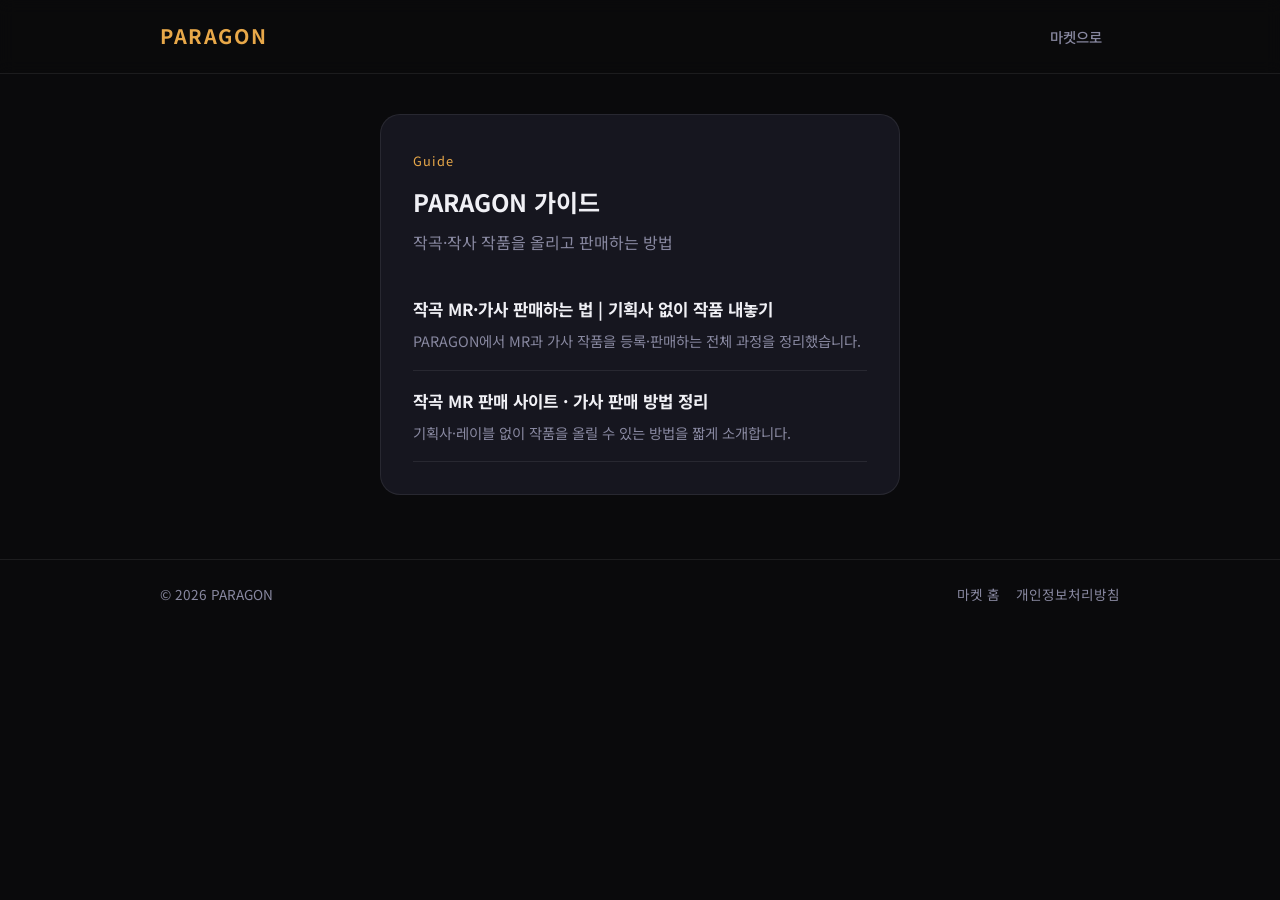
==== blog/index.html @ 80ff61e2 "feat: publish SEO guide blog posts on site Add blog pages with MR/lyrics selling guides and sitemap " ====
<!DOCTYPE html>
<html lang="ko">
<head>
  <meta charset="UTF-8">
  <meta name="viewport" content="width=device-width, initial-scale=1.0">
  <meta name="description" content="PARAGON 가이드 — 작곡 MR·가사 판매 방법">
  <title>PARAGON — 가이드</title>
  <link rel="canonical" href="https://paragon-inky.vercel.app/blog/">
  <link rel="preconnect" href="https://fonts.googleapis.com">
  <link rel="preconnect" href="https://fonts.gstatic.com" crossorigin>
  <link href="https://fonts.googleapis.com/css2?family=Noto+Sans+KR:wght@400;500;700&display=swap" rel="stylesheet">
  <link rel="stylesheet" href="../css/style.css">
  <meta name="google-adsense-account" content="ca-pub-5264814436773700">
  <script async src="https://pagead2.googlesyndication.com/pagead/js/adsbygoogle.js?client=ca-pub-5264814436773700" crossorigin="anonymous"></script>
  <script src="../js/clarity-config.js"></script>
  <script src="../js/clarity.js"></script>
</head>
<body>
  <header class="header">
    <nav class="nav container">
      <a href="../index.html" class="logo">PARAGON</a>
      <a href="../index.html" class="btn btn-ghost">마켓으로</a>
    </nav>
  </header>

  <main class="container page-main">
    <section class="page-card legal-page">
      <p class="page-tag">Guide</p>
      <h1>PARAGON 가이드</h1>
      <p class="page-desc">작곡·작사 작품을 올리고 판매하는 방법</p>
      <div class="legal-body blog-list">
        <article class="blog-list-item">
          <h2><a href="mr-lyrics-selling.html">작곡 MR·가사 판매하는 법 | 기획사 없이 작품 내놓기</a></h2>
          <p>PARAGON에서 MR과 가사 작품을 등록·판매하는 전체 과정을 정리했습니다.</p>
        </article>
        <article class="blog-list-item">
          <h2><a href="sell-guide.html">작곡 MR 판매 사이트 · 가사 판매 방법 정리</a></h2>
          <p>기획사·레이블 없이 작품을 올릴 수 있는 방법을 짧게 소개합니다.</p>
        </article>
      </div>
    </section>
  </main>

  <footer class="footer">
    <div class="container footer-inner">
      <p>&copy; 2026 PARAGON</p>
      <nav class="footer-links">
        <a href="../index.html">마켓 홈</a>
        <a href="../privacy.html">개인정보처리방침</a>
      </nav>
    </div>
  </footer>
</body>
</html>
---- css/style.css ----
:root {
  --bg: #0a0a0c;
  --bg-card: #16161f;
  --border: rgba(255, 255, 255, 0.08);
  --text: #f0f0f5;
  --text-muted: #8888a0;
  --accent: #e8a849;
  --accent-soft: rgba(232, 168, 73, 0.15);
  --accent-2: #7b6cf0;
  --radius: 12px;
  --radius-lg: 20px;
  --font: 'Noto Sans KR', sans-serif;
  --font-serif: 'Playfair Display', serif;
}

*, *::before, *::after {
  box-sizing: border-box;
  margin: 0;
  padding: 0;
}

body {
  font-family: var(--font);
  background: var(--bg);
  color: var(--text);
  line-height: 1.6;
  min-height: 100vh;
}

a {
  color: inherit;
  text-decoration: none;
}

.container {
  width: min(960px, 92vw);
  margin: 0 auto;
}

.header {
  position: sticky;
  top: 0;
  z-index: 100;
  background: rgba(10, 10, 12, 0.9);
  backdrop-filter: blur(8px);
  border-bottom: 1px solid var(--border);
}

.nav {
  display: flex;
  align-items: center;
  justify-content: space-between;
  padding: 1rem 0;
}

.logo {
  font-size: 1.25rem;
  font-weight: 700;
  letter-spacing: 0.08em;
  color: var(--accent);
}

.nav-actions {
  display: flex;
  gap: 0.5rem;
}

.btn {
  display: inline-flex;
  align-items: center;
  justify-content: center;
  padding: 0.55rem 1.1rem;
  border-radius: 999px;
  font-family: var(--font);
  font-size: 0.9rem;
  font-weight: 500;
  border: none;
  cursor: pointer;
  transition: 0.2s ease;
}

.btn-primary {
  background: var(--accent);
  color: #0a0a0c;
}

.btn-primary:hover {
  background: #f0b85a;
}

.btn-ghost {
  background: transparent;
  color: var(--text-muted);
}

.btn-ghost:hover {
  color: var(--text);
}

.btn-outline {
  background: transparent;
  color: var(--text);
  border: 1px solid var(--border);
}

.btn-outline:hover {
  border-color: var(--accent);
  color: var(--accent);
}

.btn-full {
  width: 100%;
  margin-top: 0.5rem;
}

.hero {
  padding: 3.5rem 0 2rem;
  text-align: center;
}

.hero-tags {
  display: flex;
  flex-wrap: wrap;
  align-items: center;
  justify-content: center;
  gap: 0.65rem;
  margin-bottom: 1rem;
}

.hero-tag {
  font-size: 0.85rem;
  font-weight: 500;
  color: var(--accent);
  letter-spacing: 0.08em;
}

.hero-tag-dot {
  color: var(--text-muted);
  font-size: 0.85rem;
}

.hero-motto {
  font-family: var(--font-serif);
  font-size: clamp(1.1rem, 2.5vw, 1.35rem);
  font-weight: 500;
  font-style: italic;
  color: var(--text);
  margin-bottom: 1.25rem;
  line-height: 1.5;
}

.hero-subline-featured {
  display: flex;
  gap: 0.85rem;
  align-items: stretch;
  text-align: left;
  padding: 1.1rem 1.2rem;
  margin: 0 auto;
  max-width: 520px;
  background: linear-gradient(135deg, rgba(232, 168, 73, 0.1), rgba(123, 108, 240, 0.06));
  border: 1px solid rgba(232, 168, 73, 0.28);
  border-radius: var(--radius-lg);
}

.hero-subline-bar {
  flex-shrink: 0;
  width: 3px;
  border-radius: 999px;
  background: linear-gradient(180deg, var(--accent), var(--accent-2));
}

.hero-subline-content {
  display: flex;
  flex-direction: column;
  gap: 0.5rem;
}

.hero-subline-lead {
  font-size: 0.95rem;
  color: var(--text-muted);
  font-weight: 300;
  line-height: 1.6;
}

.hero-subline-highlight-text {
  display: inline-block;
  font-family: var(--font-serif);
  font-size: clamp(1.15rem, 2.8vw, 1.5rem);
  font-weight: 700;
  line-height: 1.35;
  color: var(--accent);
}

.hero-subline-underline {
  display: block;
  height: 3px;
  margin-top: 0.35rem;
  border-radius: 999px;
  background: linear-gradient(90deg, var(--accent), var(--accent-2));
}

/* ===== How it works ===== */
.how-block {
  width: 100%;
  padding: 2.5rem 0 3rem;
  margin-bottom: 2rem;
  border-top: 1px solid var(--border);
}

.how-block .section-header {
  text-align: center;
  margin-bottom: 2rem;
}

.section-tag {
  display: inline-block;
  font-size: 0.8rem;
  font-weight: 500;
  color: var(--accent-2);
  letter-spacing: 0.12em;
  text-transform: uppercase;
  margin-bottom: 0.75rem;
}

.section-title {
  font-family: var(--font-serif);
  font-size: clamp(1.75rem, 4vw, 2.25rem);
  font-weight: 700;
  margin-bottom: 1rem;
}

.steps-badge {
  display: inline-flex;
  align-items: center;
  gap: 0.5rem;
  margin-bottom: 0.85rem;
  padding: 0.45rem 1rem;
  border-radius: 999px;
  font-size: 0.95rem;
  font-weight: 500;
  color: var(--accent);
  background: var(--accent-soft);
  border: 1px solid rgba(232, 168, 73, 0.35);
}

.steps-badge-num {
  display: inline-flex;
  align-items: center;
  justify-content: center;
  width: 1.75rem;
  height: 1.75rem;
  border-radius: 50%;
  font-family: var(--font-serif);
  font-size: 1rem;
  font-weight: 700;
  color: #0a0a0c;
  background: var(--accent);
}

.simplicity-callout {
  max-width: 480px;
  margin: 0 auto;
  padding: 1.25rem 1.5rem;
  text-align: center;
  background: linear-gradient(135deg, rgba(123, 108, 240, 0.1), rgba(232, 168, 73, 0.08));
  border: 1px solid rgba(123, 108, 240, 0.3);
  border-radius: var(--radius-lg);
}

.simplicity-text {
  font-size: clamp(1.05rem, 2.2vw, 1.2rem);
  line-height: 1.6;
  margin-bottom: 0.65rem;
}

.simplicity-word-1 {
  font-weight: 600;
  color: var(--accent-2);
}

.simplicity-word-2 {
  font-weight: 600;
  color: var(--accent);
}

.simplicity-punch {
  font-family: var(--font-serif);
  font-size: clamp(1.2rem, 2.8vw, 1.45rem);
  font-weight: 700;
  font-style: italic;
  color: var(--accent);
}

.steps {
  display: grid;
  grid-template-columns: repeat(2, 1fr);
  gap: 1.5rem;
  max-width: 720px;
  margin: 0 auto;
}

.step {
  padding: 2rem;
  border: 1px solid var(--border);
  border-radius: var(--radius-lg);
  background: var(--bg-card);
  transition: 0.2s ease;
}

.step:hover {
  border-color: rgba(123, 108, 240, 0.4);
}

.step-num {
  font-family: var(--font-serif);
  font-size: 2.5rem;
  font-weight: 700;
  color: var(--accent-2);
  opacity: 0.5;
  margin-bottom: 1rem;
}

.step h3 {
  font-size: 1.15rem;
  margin-bottom: 0.75rem;
}

.step p {
  font-size: 0.9rem;
  color: var(--text-muted);
  margin-bottom: 1.25rem;
}

.step-btn {
  width: 100%;
}

.profile-summary {
  margin-bottom: 2.5rem;
}

.profile-summary h2,
.works-section h2 {
  font-size: 1.1rem;
  margin-bottom: 0.75rem;
}

.profile-card {
  padding: 1.25rem;
  background: var(--bg-card);
  border: 1px solid var(--border);
  border-radius: var(--radius);
}

.profile-card p {
  color: var(--text-muted);
  font-size: 0.9rem;
}

.profile-card strong {
  color: var(--text);
}

.profile-hint {
  margin-top: 0.35rem;
  font-size: 0.85rem;
  color: var(--text-muted);
}

.my-section {
  margin-bottom: 2.5rem;
}

.section-head {
  display: flex;
  align-items: baseline;
  justify-content: space-between;
  gap: 1rem;
  margin-bottom: 1rem;
}

.section-head p {
  color: var(--text-muted);
  font-size: 0.85rem;
}

.market-label {
  font-size: 0.85rem;
  font-weight: 500;
  color: var(--text-muted);
  margin-bottom: 0.75rem;
}

.market-search {
  margin-bottom: 1.25rem;
  padding: 1rem 1.1rem;
  background: var(--bg-card);
  border: 1px solid var(--border);
  border-radius: var(--radius);
}

.search-field input {
  width: 100%;
  padding: 0.75rem 0.9rem;
  background-color: var(--bg);
  border: 1px solid var(--border);
  border-radius: 999px;
  color: var(--text);
  font-family: var(--font);
  font-size: 0.95rem;
}

.search-field input:focus {
  outline: none;
  border-color: var(--accent);
}

.search-field input::placeholder {
  color: var(--text-muted);
}

.search-examples {
  display: flex;
  flex-wrap: wrap;
  align-items: center;
  gap: 0.45rem;
  margin-top: 0.75rem;
}

.search-examples-label {
  font-size: 0.8rem;
  color: var(--text-muted);
  margin-right: 0.15rem;
}

.search-tag {
  padding: 0.35rem 0.75rem;
  border: 1px solid var(--border);
  border-radius: 999px;
  background: rgba(255, 255, 255, 0.03);
  color: var(--text-muted);
  font-family: var(--font);
  font-size: 0.8rem;
  cursor: pointer;
  transition: 0.2s ease;
}

.search-tag:hover {
  border-color: var(--accent);
  color: var(--accent);
  background: var(--accent-soft);
}

.sr-only {
  position: absolute;
  width: 1px;
  height: 1px;
  padding: 0;
  margin: -1px;
  overflow: hidden;
  clip: rect(0, 0, 0, 0);
  white-space: nowrap;
  border: 0;
}

.market-examples-single {
  grid-template-columns: 1fr;
  max-width: 420px;
}

.market-examples-empty {
  grid-template-columns: 1fr;
}

.market-examples-empty .empty-state {
  grid-column: auto;
}

.market-examples {
  display: grid;
  grid-template-columns: repeat(2, 1fr);
  gap: 1.25rem;
  margin-bottom: 2rem;
  align-items: stretch;
}

.market-example-col {
  display: flex;
  flex-direction: column;
  min-width: 0;
}

.market-example-col .work-card {
  flex: 1;
  height: 100%;
}

.market-col-title {
  font-size: 1rem;
  font-weight: 700;
  color: var(--accent);
  margin-bottom: 0.65rem;
  padding-bottom: 0.5rem;
  border-bottom: 1px solid var(--border);
  min-height: 2.75rem;
  display: flex;
  align-items: flex-end;
}

.market-example-col .card-info {
  min-height: 4.25rem;
}

.market-example-col .card-preview-area {
  flex: 1;
  display: flex;
  flex-direction: column;
  min-height: 260px;
  margin-top: 0.25rem;
}

.market-example-col .audio-preview,
.market-example-col .lyrics-teaser {
  flex: 1;
  display: flex;
  flex-direction: column;
}

.market-example-col .lyrics-vault {
  margin-top: auto;
}

.market-example-col .work-card .date {
  margin-top: 0.75rem;
  padding-top: 0;
}

.market-example-col .card-actions {
  margin-top: auto;
  padding-top: 0.75rem;
}

.market-user-section {
  margin-top: 0.5rem;
}

.works-grid {
  display: grid;
  grid-template-columns: repeat(auto-fill, minmax(260px, 1fr));
  gap: 1rem;
  padding-bottom: 3rem;
}

.work-card {
  position: relative;
  display: flex;
  flex-direction: column;
  padding: 1.25rem;
  background: var(--bg-card);
  border: 1px solid var(--border);
  border-radius: var(--radius);
  overflow: hidden;
}

.work-card.sold {
  border-color: rgba(255, 255, 255, 0.08);
}

.work-card.sold .card-body {
  opacity: 0.55;
  filter: grayscale(0.15);
}

.card-body {
  display: flex;
  flex-direction: column;
  flex: 1;
  min-height: 0;
}

.sold-overlay {
  position: absolute;
  inset: 0;
  z-index: 2;
  display: flex;
  align-items: center;
  justify-content: center;
  background: rgba(8, 8, 12, 0.52);
  pointer-events: none;
}

.sold-overlay span {
  padding: 0.45rem 1rem;
  border: 1px solid rgba(255, 255, 255, 0.18);
  border-radius: 999px;
  background: rgba(0, 0, 0, 0.35);
  color: #fff;
  font-size: 0.95rem;
  font-weight: 700;
  letter-spacing: 0.04em;
}

.card-top {
  display: flex;
  align-items: center;
  justify-content: space-between;
  flex-wrap: wrap;
  gap: 0.35rem;
  margin-bottom: 0.5rem;
}

.work-card .type {
  font-size: 0.75rem;
  color: var(--accent);
  font-weight: 500;
}

.badge {
  font-size: 0.7rem;
  padding: 0.15rem 0.5rem;
  border-radius: 999px;
}

.on-sale {
  background: rgba(76, 175, 125, 0.15);
  color: #6ecf9a;
}

.sold-badge {
  background: rgba(255, 255, 255, 0.08);
  color: var(--text-muted);
}

.sample-badge {
  background: rgba(123, 108, 240, 0.15);
  color: #a99cf5;
}

.work-card.sample {
  border-color: rgba(123, 108, 240, 0.25);
}

.work-card h3 {
  font-size: 1rem;
  margin-bottom: 0.35rem;
}

.work-card .price {
  font-size: 1.15rem;
  font-weight: 700;
  color: var(--accent);
  margin-bottom: 0.5rem;
}

.work-card .meta {
  color: var(--text-muted);
  font-size: 0.85rem;
}

.work-card .note {
  margin-top: 0.25rem;
}

.work-card .date {
  margin-top: auto;
  padding-top: 0.75rem;
  font-size: 0.75rem;
  color: var(--text-muted);
}

.work-card .buyer-info {
  margin-top: 0.35rem;
  color: #6ecf9a;
}

.work-card .buy-btn {
  margin-top: 0;
}

.card-actions {
  display: grid;
  grid-template-columns: 1fr 1fr;
  gap: 0.5rem;
  margin-top: 0.85rem;
}

.audio-preview {
  margin-top: 0.65rem;
}

.audio-preview audio {
  width: 100%;
  margin-top: 0.35rem;
  height: 2.25rem;
}

.inquiry-target {
  padding: 0.75rem 0.85rem;
  margin-bottom: 1rem;
  background: rgba(255, 255, 255, 0.04);
  border: 1px solid var(--border);
  border-radius: 8px;
  font-size: 0.9rem;
  color: var(--accent);
}

.page-main {
  padding: 2.5rem 0 4rem;
}

.page-card {
  max-width: 520px;
  margin: 0 auto;
  padding: 2rem;
  background: var(--bg-card);
  border: 1px solid var(--border);
  border-radius: var(--radius-lg);
}

.page-tag {
  display: inline-block;
  margin-bottom: 0.75rem;
  font-size: 0.8rem;
  color: var(--accent);
  letter-spacing: 0.08em;
}

.page-card h1 {
  font-size: 1.5rem;
  margin-bottom: 0.5rem;
}

.page-desc {
  color: var(--text-muted);
  margin-bottom: 1.5rem;
}

.order-summary {
  padding: 1rem 1.1rem;
  margin-bottom: 1.5rem;
  background: rgba(255, 255, 255, 0.03);
  border: 1px solid var(--border);
  border-radius: var(--radius);
}

.order-row {
  display: flex;
  justify-content: space-between;
  gap: 1rem;
  padding: 0.45rem 0;
  font-size: 0.9rem;
  color: var(--text-muted);
}

.order-row strong {
  color: var(--text);
  text-align: right;
}

.order-total {
  margin-top: 0.5rem;
  padding-top: 0.75rem;
  border-top: 1px solid var(--border);
}

.order-total strong {
  color: var(--accent);
  font-size: 1.1rem;
}

.chat-layout {
  display: flex;
  flex-direction: column;
  height: calc(100vh - 4.5rem);
  max-width: 720px;
  padding-bottom: 1rem;
}

.chat-header {
  padding: 1.25rem 0 1rem;
  border-bottom: 1px solid var(--border);
}

.chat-header h1 {
  font-size: 1.25rem;
  margin-bottom: 0.35rem;
}

.chat-messages {
  flex: 1;
  overflow-y: auto;
  padding: 1rem 0;
  display: flex;
  flex-direction: column;
  gap: 0.75rem;
}

.chat-bubble {
  max-width: 80%;
  padding: 0.75rem 0.9rem;
  background: var(--bg-card);
  border: 1px solid var(--border);
  border-radius: 12px 12px 12px 4px;
}

.chat-bubble.mine {
  align-self: flex-end;
  border-color: rgba(232, 168, 73, 0.35);
  background: rgba(232, 168, 73, 0.08);
  border-radius: 12px 12px 4px 12px;
}

.chat-bubble.system {
  align-self: center;
  max-width: 92%;
  background: rgba(123, 108, 240, 0.08);
  border-color: rgba(123, 108, 240, 0.25);
}

.chat-sender {
  display: block;
  font-size: 0.75rem;
  color: var(--accent);
  margin-bottom: 0.25rem;
}

.chat-bubble p {
  font-size: 0.9rem;
  line-height: 1.5;
}

.chat-bubble time {
  display: block;
  margin-top: 0.35rem;
  font-size: 0.7rem;
  color: var(--text-muted);
}

.chat-form {
  display: flex;
  gap: 0.5rem;
  padding-top: 0.75rem;
  border-top: 1px solid var(--border);
}

.chat-form input {
  flex: 1;
  padding: 0.7rem 0.85rem;
  background-color: var(--bg-card);
  border: 1px solid var(--border);
  border-radius: 999px;
  color: var(--text);
  font-family: var(--font);
}

.chat-form input:focus {
  outline: none;
  border-color: var(--accent);
}

.work-card .lyrics-preview {
  margin-top: 0.5rem;
  padding: 0.75rem;
  background: rgba(255, 255, 255, 0.03);
  border-radius: 8px;
  white-space: pre-wrap;
  font-size: 0.8rem;
  max-height: 120px;
  overflow: hidden;
}

.lyrics-notice {
  margin: 0.5rem 0 0.65rem;
  font-size: 0.78rem;
  color: var(--text-muted);
  line-height: 1.45;
}

.lyrics-teaser {
  margin-top: 0.65rem;
  padding: 0.85rem;
  background: rgba(255, 255, 255, 0.03);
  border: 1px solid var(--border);
  border-radius: var(--radius);
}

.lyrics-teaser-head {
  display: flex;
  align-items: center;
  justify-content: space-between;
  gap: 0.5rem;
  margin-bottom: 0.25rem;
}

.lyrics-label {
  font-size: 0.75rem;
  font-weight: 600;
  color: var(--accent);
}

.lyrics-stats {
  font-size: 0.72rem;
  color: var(--text-muted);
}

.lyrics-taste {
  padding: 0.65rem 0.75rem;
  background: rgba(232, 168, 73, 0.06);
  border-left: 2px solid var(--accent);
  border-radius: 0 8px 8px 0;
  white-space: pre-wrap;
  font-size: 0.85rem;
  line-height: 1.55;
}

.lyrics-hook {
  margin-top: 0.65rem;
  padding: 0.65rem 0.75rem;
  background: rgba(123, 108, 240, 0.08);
  border: 1px dashed rgba(123, 108, 240, 0.35);
  border-radius: 8px;
}

.lyrics-chorus-tease {
  margin-top: 0.65rem;
  padding: 0.65rem 0.75rem;
  background: rgba(76, 175, 125, 0.06);
  border: 1px dashed rgba(76, 175, 125, 0.28);
  border-radius: 8px;
}

.lyrics-hook-tag {
  display: inline-block;
  margin-bottom: 0.35rem;
  font-size: 0.7rem;
  font-weight: 600;
  color: #a99cf5;
}

.lyrics-hook p {
  font-size: 0.88rem;
  font-weight: 500;
  line-height: 1.5;
}

.lyrics-vault {
  margin-top: 0.65rem;
  padding: 0.75rem;
  border-radius: 8px;
  background: linear-gradient(180deg, rgba(255,255,255,0.04), rgba(255,255,255,0.01));
  text-align: center;
}

.lyrics-vault-bar {
  display: block;
  height: 0.55rem;
  margin: 0.35rem auto;
  max-width: 88%;
  border-radius: 999px;
  background: rgba(255, 255, 255, 0.08);
  filter: blur(0.5px);
}

.lyrics-vault-bar:nth-child(2) { max-width: 72%; opacity: 0.85; }
.lyrics-vault-bar:nth-child(3) { max-width: 80%; opacity: 0.7; }
.lyrics-vault-bar:nth-child(4) { max-width: 65%; opacity: 0.55; }

.lyrics-vault-text {
  margin-top: 0.5rem;
  font-size: 0.78rem;
  color: var(--text-muted);
}

.lyrics-cta {
  margin-top: 0.65rem;
  font-size: 0.78rem;
  color: var(--accent);
  text-align: center;
}

.lyrics-full .lyrics-label {
  margin-bottom: 0.35rem;
}

.lyrics-preview-limited {
  border: 1px dashed rgba(232, 168, 73, 0.35);
}

.empty-state {
  grid-column: 1 / -1;
  text-align: center;
  color: var(--text-muted);
  padding: 2rem;
  border: 1px dashed var(--border);
  border-radius: var(--radius);
}

.footer {
  border-top: 1px solid var(--border);
  padding: 1.5rem 0;
  color: var(--text-muted);
  font-size: 0.85rem;
}

.footer-inner {
  display: flex;
  align-items: center;
  justify-content: space-between;
  gap: 1rem;
  flex-wrap: wrap;
}

.footer-links {
  display: flex;
  gap: 1rem;
}

.footer-links a {
  color: var(--text-muted);
  text-decoration: none;
}

.footer-links a:hover {
  color: var(--accent);
}

.ad-wrap {
  display: none;
  margin: 1.5rem 0;
  overflow: hidden;
  border-radius: var(--radius);
}

.adsense-enabled .ad-wrap {
  display: block;
}

.ad-slot {
  display: block;
  min-height: 90px;
}

.legal-page .legal-body {
  margin-top: 1.5rem;
  color: var(--text-muted);
  line-height: 1.7;
}

.legal-page h2 {
  margin: 1.5rem 0 0.5rem;
  font-size: 1rem;
  color: var(--text);
}

.legal-page ul {
  padding-left: 1.25rem;
}

.legal-page a {
  color: var(--accent);
}

.legal-updated {
  margin-top: 2rem;
  font-size: 0.85rem;
}

.blog-list-item {
  padding: 1rem 0;
  border-bottom: 1px solid var(--border);
}

.blog-list-item h2 {
  margin: 0 0 0.35rem;
  font-size: 1.05rem;
}

.blog-list-item h2 a {
  color: var(--text);
}

.blog-list-item h2 a:hover {
  color: var(--accent);
}

.blog-list-item p {
  margin: 0;
  font-size: 0.9rem;
}

.blog-cta {
  margin-top: 1.5rem;
}

.legal-page ol {
  padding-left: 1.25rem;
  margin: 0.5rem 0 1rem;
}

.modal-overlay {
  position: fixed;
  inset: 0;
  z-index: 200;
  display: flex;
  align-items: center;
  justify-content: center;
  padding: 1.5rem;
  background: rgba(0, 0, 0, 0.65);
  backdrop-filter: blur(6px);
  opacity: 0;
  visibility: hidden;
  transition: opacity 0.2s, visibility 0.2s;
}

.modal-overlay.open {
  opacity: 1;
  visibility: visible;
}

.modal {
  width: min(420px, 100%);
  max-height: 90vh;
  overflow-y: auto;
  padding: 2rem;
  background: var(--bg-card);
  border: 1px solid var(--border);
  border-radius: var(--radius-lg);
}

.modal-wide {
  width: min(520px, 100%);
}

.modal-close {
  position: absolute;
  top: 1rem;
  right: 1rem;
  background: none;
  border: none;
  color: var(--text-muted);
  font-size: 1.5rem;
  cursor: pointer;
  line-height: 1;
}

.modal-overlay .modal {
  position: relative;
}

.modal-title {
  font-size: 1.35rem;
  margin-bottom: 0.35rem;
}

.modal-desc {
  color: var(--text-muted);
  font-size: 0.9rem;
  margin-bottom: 1.25rem;
}

.form-field {
  display: block;
  margin-bottom: 1rem;
}

.form-label,
fieldset legend {
  display: block;
  font-size: 0.85rem;
  font-weight: 500;
  margin-bottom: 0.4rem;
}

.optional,
.form-optional {
  color: var(--text-muted);
  font-weight: 400;
}

.role-field {
  border: none;
  padding: 0;
  margin: 0;
}

.role-field legend {
  margin-bottom: 0.4rem;
}

.account-section {
  margin-top: 0.25rem;
  padding: 1rem;
  border: 1px solid var(--border);
  border-radius: 12px;
  background: rgba(255, 255, 255, 0.02);
}

.account-section-title {
  margin: 0 0 0.25rem;
  font-weight: 600;
  font-size: 0.95rem;
}

.account-section-desc {
  margin: 0 0 0.85rem;
  color: var(--text-muted);
  font-size: 0.85rem;
  line-height: 1.5;
}

.profile-account {
  margin-top: 0.35rem;
  color: var(--text-muted);
  font-size: 0.88rem;
}

.profile-roles {
  margin-top: 0.35rem;
  font-size: 0.85rem;
  color: var(--accent);
}

input[type="text"],
input[type="number"],
select,
textarea {
  width: 100%;
  padding: 0.7rem 0.85rem;
  background-color: var(--bg-card);
  border: 1px solid var(--border);
  border-radius: 8px;
  color: var(--text);
  font-family: var(--font);
  font-size: 0.95rem;
}

select {
  color-scheme: dark;
  cursor: pointer;
  appearance: none;
  background-image: url("data:image/svg+xml,%3Csvg xmlns='http://www.w3.org/2000/svg' width='12' height='8' viewBox='0 0 12 8'%3E%3Cpath fill='%23e8a849' d='M6 8 0 0h12z'/%3E%3C/svg%3E");
  background-repeat: no-repeat;
  background-position: right 0.85rem center;
  padding-right: 2.25rem;
}

select option {
  background-color: var(--bg-card);
  color: var(--text);
}

select option:checked {
  background-color: #2a2838;
  color: var(--accent);
}

select:invalid,
select option[value=""] {
  color: var(--text-muted);
}

input:focus,
select:focus,
textarea:focus {
  outline: none;
  border-color: var(--accent);
}

textarea {
  resize: vertical;
}

.role-options {
  display: flex;
  flex-wrap: wrap;
  gap: 0.5rem;
}

.role-options-col {
  flex-direction: column;
}

.role-option {
  cursor: pointer;
}

.role-option input {
  position: absolute;
  opacity: 0;
  pointer-events: none;
}

.role-option span {
  display: inline-flex;
  align-items: center;
  justify-content: center;
  min-width: 72px;
  padding: 0.6rem 1.1rem;
  border-radius: 999px;
  border: 1px solid var(--border);
  background: var(--bg);
  color: var(--text-muted);
  font-size: 0.9rem;
  transition: 0.2s ease;
}

.role-option span:hover {
  border-color: rgba(232, 168, 73, 0.4);
}

.price-input {
  display: flex;
  align-items: center;
  gap: 0.5rem;
}

.price-input input {
  flex: 1;
}

.price-input span {
  color: var(--text-muted);
  font-size: 0.9rem;
  white-space: nowrap;
}

.role-option input:checked + span {
  border-color: var(--accent);
  background: var(--accent-soft);
  color: var(--accent);
}

.upload-type-field {
  border: none;
  padding: 0;
  margin: 0;
}

.upload-type-field legend {
  margin-bottom: 0.4rem;
}

.upload-type-options {
  display: grid;
  grid-template-columns: repeat(3, 1fr);
  gap: 0.5rem;
}

.upload-type-options-2 {
  grid-template-columns: repeat(2, 1fr);
}

.upload-type-option.hidden {
  display: none;
}

.upload-type-option {
  cursor: pointer;
}

.upload-type-option input {
  position: absolute;
  opacity: 0;
  pointer-events: none;
}

.upload-type-card {
  display: flex;
  flex-direction: column;
  align-items: center;
  gap: 0.25rem;
  padding: 0.85rem 0.5rem;
  border-radius: var(--radius);
  border: 1px solid var(--border);
  background: var(--bg);
  text-align: center;
  transition: 0.2s ease;
  height: 100%;
}

.upload-type-card strong {
  font-size: 0.9rem;
  color: var(--text);
}

.upload-type-card small {
  font-size: 0.75rem;
  color: var(--text-muted);
}

.upload-type-option input:checked + .upload-type-card {
  border-color: var(--accent);
  background: var(--accent-soft);
}

.upload-type-option input:checked + .upload-type-card strong {
  color: var(--accent);
}

.upload-panel.hidden {
  display: none;
}

.file-field .file-upload {
  position: relative;
  display: flex;
  flex-direction: column;
  align-items: center;
  gap: 0.35rem;
  padding: 1.25rem 1rem;
  border: 1px dashed var(--border);
  border-radius: var(--radius);
  background: var(--bg);
  cursor: pointer;
  transition: 0.2s ease;
}

.file-field .file-upload:hover {
  border-color: var(--accent);
  background: rgba(232, 168, 73, 0.05);
}

.file-field .file-upload input[type="file"] {
  position: absolute;
  inset: 0;
  opacity: 0;
  cursor: pointer;
}

.file-upload {
  position: relative;
  padding: 1.25rem;
  border: 1px dashed var(--border);
  border-radius: 8px;
  text-align: center;
  cursor: pointer;
}

.file-upload input {
  position: absolute;
  inset: 0;
  opacity: 0;
  cursor: pointer;
}

.file-upload-text {
  color: var(--text-muted);
  font-size: 0.9rem;
}

.file-name {
  display: block;
  margin-top: 0.35rem;
  font-size: 0.8rem;
  color: var(--accent);
}

.hidden {
  display: none !important;
}

.toast-container {
  position: fixed;
  top: 5.5rem;
  left: 50%;
  transform: translateX(-50%);
  z-index: 300;
  display: flex;
  flex-direction: column;
  gap: 0.5rem;
  width: min(420px, 92vw);
  pointer-events: none;
}

.toast {
  display: flex;
  align-items: flex-start;
  gap: 0.75rem;
  padding: 1rem 1.15rem;
  background: var(--bg-card);
  border: 1px solid var(--border);
  border-radius: var(--radius);
  font-size: 0.9rem;
  opacity: 0;
  transform: translateY(-12px);
  transition: 0.3s ease;
  box-shadow: 0 12px 32px rgba(0, 0, 0, 0.35);
  pointer-events: auto;
}

.toast-profile {
  border-color: rgba(232, 168, 73, 0.55);
  background: linear-gradient(135deg, rgba(232, 168, 73, 0.18), rgba(123, 108, 240, 0.1));
  animation: toastGlow 2s ease-in-out infinite;
}

.toast-icon {
  flex-shrink: 0;
  display: inline-flex;
  align-items: center;
  justify-content: center;
  width: 1.75rem;
  height: 1.75rem;
  border-radius: 50%;
  background: var(--accent);
  color: #0a0a0c;
  font-weight: 700;
  font-size: 0.95rem;
}

.toast-body strong {
  display: block;
  font-size: 1rem;
  margin-bottom: 0.25rem;
  color: var(--text);
}

.toast-body p {
  font-size: 0.85rem;
  color: var(--text-muted);
  line-height: 1.45;
}

.toast.show {
  opacity: 1;
  transform: translateY(0);
}

@keyframes toastGlow {
  0%, 100% { box-shadow: 0 12px 32px rgba(0, 0, 0, 0.35); }
  50% { box-shadow: 0 12px 36px rgba(232, 168, 73, 0.25); }
}

.profile-alert {
  position: sticky;
  top: 4.1rem;
  z-index: 90;
  padding: 0.85rem 0;
  background: linear-gradient(135deg, rgba(232, 168, 73, 0.15), rgba(123, 108, 240, 0.08));
  border-bottom: 1px solid rgba(232, 168, 73, 0.45);
  box-shadow: 0 8px 24px rgba(0, 0, 0, 0.2);
}

.profile-alert-inner {
  display: flex;
  align-items: center;
  gap: 1rem;
  flex-wrap: wrap;
}

.profile-alert-icon {
  flex-shrink: 0;
  display: inline-flex;
  align-items: center;
  justify-content: center;
  width: 2.25rem;
  height: 2.25rem;
  border-radius: 50%;
  background: var(--accent);
  color: #0a0a0c;
  font-weight: 700;
  font-size: 1.1rem;
}

.profile-alert-copy {
  flex: 1;
  min-width: 200px;
}

.profile-alert-copy strong {
  display: block;
  font-size: 1.05rem;
  color: var(--accent);
  margin-bottom: 0.2rem;
}

.profile-alert-copy p {
  font-size: 0.88rem;
  color: var(--text-muted);
}

.profile-alert-pulse {
  animation: profileAlertPulse 0.6s ease-in-out 3;
}

@keyframes profileAlertPulse {
  0%, 100% {
    background: linear-gradient(135deg, rgba(232, 168, 73, 0.15), rgba(123, 108, 240, 0.08));
  }
  50% {
    background: linear-gradient(135deg, rgba(232, 168, 73, 0.32), rgba(123, 108, 240, 0.16));
  }
}

@media (max-width: 600px) {
  .steps {
    grid-template-columns: 1fr;
  }

  .market-examples {
    grid-template-columns: 1fr;
  }

  .upload-type-options {
    grid-template-columns: 1fr;
  }

  .profile-alert-inner {
    flex-direction: column;
    align-items: stretch;
    text-align: center;
  }

  .profile-alert-icon {
    margin: 0 auto;
  }

  .profile-alert-inner .btn {
    width: 100%;
  }
}
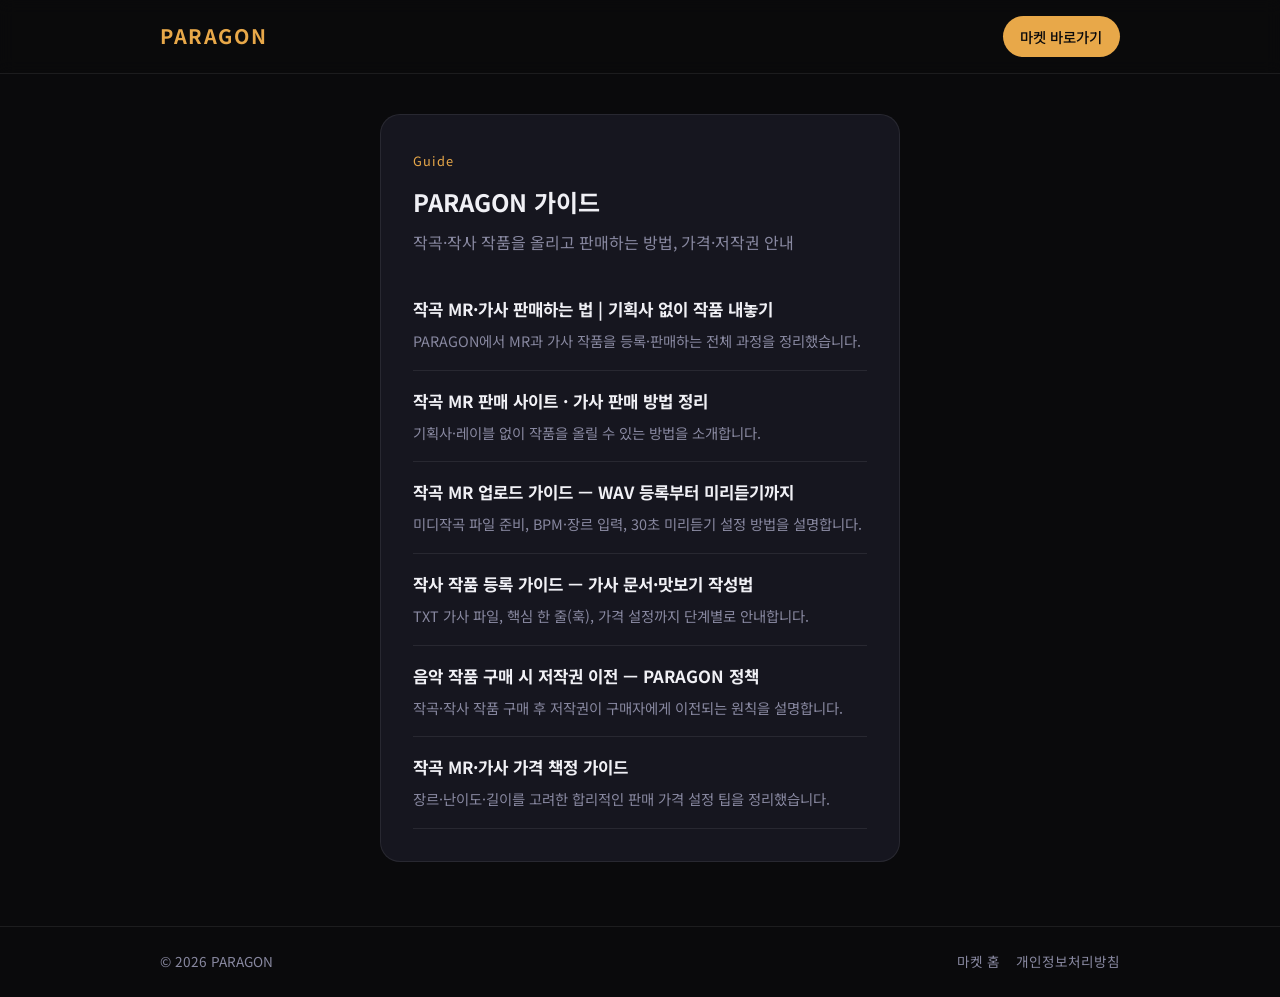
==== commit 9fc495cc: "fix: resolve AdSense policy violations for low-content pages Remove ads from market, payment, chat, " ====
--- a/blog/index.html
+++ b/blog/index.html
@@ -3,23 +3,27 @@
 <head>
   <meta charset="UTF-8">
   <meta name="viewport" content="width=device-width, initial-scale=1.0">
-  <meta name="description" content="PARAGON 가이드 — 작곡 MR·가사 판매 방법">
-  <title>PARAGON — 가이드</title>
+  <meta name="description" content="파라곤(PARAGON) 가이드 — 작곡 MR·가사 판매, 가격 책정, 저작권 이전 안내">
+  <meta name="keywords" content="파라곤, PARAGON, 작곡 MR, 가사 판매, 음악 마켓">
+  <title>PARAGON 파라곤 — 가이드</title>
   <link rel="canonical" href="https://paragon-inky.vercel.app/blog/">
   <link rel="preconnect" href="https://fonts.googleapis.com">
   <link rel="preconnect" href="https://fonts.gstatic.com" crossorigin>
   <link href="https://fonts.googleapis.com/css2?family=Noto+Sans+KR:wght@400;500;700&display=swap" rel="stylesheet">
   <link rel="stylesheet" href="../css/style.css">
-  <meta name="google-adsense-account" content="ca-pub-5264814436773700">
-  <script async src="https://pagead2.googlesyndication.com/pagead/js/adsbygoogle.js?client=ca-pub-5264814436773700" crossorigin="anonymous"></script>
-  <script src="../js/clarity-config.js"></script>
-  <script src="../js/clarity.js"></script>
+  <script type="text/javascript">
+    (function(c,l,a,r,i,t,y){
+      c[a]=c[a]||function(){(c[a].q=c[a].q||[]).push(arguments)};
+      t=l.createElement(r);t.async=1;t.src="https://www.clarity.ms/tag/"+i;
+      y=l.getElementsByTagName(r)[0];y.parentNode.insertBefore(t,y);
+    })(window, document, "clarity", "script", "xebbg4j2dh");
+  </script>
 </head>
 <body>
   <header class="header">
     <nav class="nav container">
       <a href="../index.html" class="logo">PARAGON</a>
-      <a href="../index.html" class="btn btn-ghost">마켓으로</a>
+      <a href="../index.html" class="btn btn-primary">마켓 바로가기</a>
     </nav>
   </header>
 
@@ -27,7 +31,7 @@
     <section class="page-card legal-page">
       <p class="page-tag">Guide</p>
       <h1>PARAGON 가이드</h1>
-      <p class="page-desc">작곡·작사 작품을 올리고 판매하는 방법</p>
+      <p class="page-desc">작곡·작사 작품을 올리고 판매하는 방법, 가격·저작권 안내</p>
       <div class="legal-body blog-list">
         <article class="blog-list-item">
           <h2><a href="mr-lyrics-selling.html">작곡 MR·가사 판매하는 법 | 기획사 없이 작품 내놓기</a></h2>
@@ -35,7 +39,23 @@
         </article>
         <article class="blog-list-item">
           <h2><a href="sell-guide.html">작곡 MR 판매 사이트 · 가사 판매 방법 정리</a></h2>
-          <p>기획사·레이블 없이 작품을 올릴 수 있는 방법을 짧게 소개합니다.</p>
+          <p>기획사·레이블 없이 작품을 올릴 수 있는 방법을 소개합니다.</p>
+        </article>
+        <article class="blog-list-item">
+          <h2><a href="composer-mr-guide.html">작곡 MR 업로드 가이드 — WAV 등록부터 미리듣기까지</a></h2>
+          <p>미디작곡 파일 준비, BPM·장르 입력, 30초 미리듣기 설정 방법을 설명합니다.</p>
+        </article>
+        <article class="blog-list-item">
+          <h2><a href="lyricist-upload-guide.html">작사 작품 등록 가이드 — 가사 문서·맛보기 작성법</a></h2>
+          <p>TXT 가사 파일, 핵심 한 줄(훅), 가격 설정까지 단계별로 안내합니다.</p>
+        </article>
+        <article class="blog-list-item">
+          <h2><a href="copyright-transfer-guide.html">음악 작품 구매 시 저작권 이전 — PARAGON 정책</a></h2>
+          <p>작곡·작사 작품 구매 후 저작권이 구매자에게 이전되는 원칙을 설명합니다.</p>
+        </article>
+        <article class="blog-list-item">
+          <h2><a href="music-pricing-guide.html">작곡 MR·가사 가격 책정 가이드</a></h2>
+          <p>장르·난이도·길이를 고려한 합리적인 판매 가격 설정 팁을 정리했습니다.</p>
         </article>
       </div>
     </section>
--- a/css/style.css
+++ b/css/style.css
@@ -60,6 +60,14 @@
   color: var(--accent);
 }
 
+.logo-ko {
+  font-size: 0.82rem;
+  font-weight: 500;
+  letter-spacing: -0.02em;
+  color: var(--text-muted);
+  margin-left: 0.35rem;
+}
+
 .nav-actions {
   display: flex;
   gap: 0.5rem;
@@ -114,7 +122,7 @@
 }
 
 .hero {
-  padding: 3.5rem 0 2rem;
+  padding: 3rem 0 0.5rem;
   text-align: center;
 }
 
@@ -199,10 +207,44 @@
   background: linear-gradient(90deg, var(--accent), var(--accent-2));
 }
 
-/* ===== How it works ===== */
+/* ===== How it works + Market (붙여서 표시) ===== */
+.start-market-block {
+  border-top: 1px solid var(--border);
+}
+
+.start-market-block .how-block {
+  padding: 1rem 0 0;
+  margin-bottom: 0;
+  border-top: none;
+}
+
+.start-market-block .market-section {
+  margin-top: 0;
+  padding-top: 0;
+}
+
+.start-market-block .market-section .section-head {
+  margin-top: 0;
+  margin-bottom: 1rem;
+  padding-top: 0.75rem;
+  border-top: 1px solid var(--border);
+}
+
+.start-market-block .how-block .section-header {
+  margin-bottom: 1.25rem;
+}
+
+.start-market-block .steps {
+  margin-bottom: 0;
+}
+
+.start-market-block .market-search {
+  margin-bottom: 0.75rem;
+}
+
 .how-block {
   width: 100%;
-  padding: 2.5rem 0 3rem;
+  padding: 1rem 0 3rem;
   margin-bottom: 2rem;
   border-top: 1px solid var(--border);
 }
@@ -371,6 +413,18 @@
   margin-bottom: 2.5rem;
 }
 
+.my-section .section-head {
+  flex-direction: column;
+  align-items: flex-start;
+  gap: 0.25rem;
+}
+
+.my-section-note {
+  margin: 0;
+  font-size: 0.85rem;
+  color: var(--text-muted);
+}
+
 .section-head {
   display: flex;
   align-items: baseline;
@@ -382,6 +436,23 @@
 .section-head p {
   color: var(--text-muted);
   font-size: 0.85rem;
+}
+
+.section-head-market {
+  align-items: flex-start;
+}
+
+.section-head-main {
+  display: flex;
+  flex-direction: column;
+  gap: 0.35rem;
+}
+
+.market-copyright-note {
+  margin: 0;
+  font-size: 0.82rem;
+  color: var(--text-muted);
+  line-height: 1.45;
 }
 
 .market-label {
@@ -463,6 +534,174 @@
   border: 0;
 }
 
+.market-rankings {
+  display: grid;
+  grid-template-columns: repeat(2, minmax(0, 1fr));
+  gap: 1rem;
+  margin-bottom: 0;
+}
+
+.market-rankings-single {
+  grid-template-columns: minmax(0, 520px);
+}
+
+.market-rankings-empty {
+  grid-template-columns: 1fr;
+}
+
+.market-ranking-col {
+  min-width: 0;
+  border: 1px solid var(--border);
+  border-radius: var(--radius);
+  background: rgba(255, 255, 255, 0.02);
+  overflow: hidden;
+}
+
+.market-ranking-head {
+  display: flex;
+  align-items: baseline;
+  justify-content: space-between;
+  gap: 0.75rem;
+  padding: 0.65rem 0.85rem;
+  border-bottom: 1px solid var(--border);
+  background: rgba(232, 168, 73, 0.06);
+}
+
+.market-ranking-label {
+  font-size: 0.92rem;
+  font-weight: 700;
+  color: var(--accent);
+}
+
+.market-ranking-meta {
+  font-size: 0.72rem;
+  color: var(--text-muted);
+  white-space: nowrap;
+}
+
+.market-rank-list {
+  list-style: none;
+  margin: 0;
+  padding: 0;
+}
+
+.market-rank-item {
+  display: grid;
+  grid-template-columns: 2rem minmax(0, 1fr) auto auto;
+  gap: 0.5rem 0.65rem;
+  align-items: center;
+  padding: 0.5rem 0.85rem;
+  border-bottom: 1px solid rgba(255, 255, 255, 0.04);
+  font-size: 0.88rem;
+}
+
+.market-rank-item:last-child {
+  border-bottom: none;
+}
+
+.market-rank-item.rank-clickable {
+  cursor: pointer;
+}
+
+.market-rank-item.rank-clickable:hover,
+.market-rank-item.rank-clickable:focus-visible {
+  background: rgba(232, 168, 73, 0.08);
+  outline: none;
+}
+
+.market-rank-item.sold {
+  opacity: 0.45;
+}
+
+.market-rank-item.sold .rank-title-wrap {
+  opacity: 0.85;
+}
+
+.market-rank-item.sold .rank-title {
+  text-decoration: line-through;
+}
+
+.rank-num {
+  font-size: 0.78rem;
+  font-weight: 700;
+  color: var(--accent-2);
+}
+
+.rank-title-wrap {
+  display: flex;
+  align-items: center;
+  gap: 0.45rem;
+  min-width: 0;
+}
+
+.rank-title {
+  overflow: hidden;
+  text-overflow: ellipsis;
+  white-space: nowrap;
+  color: var(--text);
+}
+
+.rank-preview-btn {
+  flex-shrink: 0;
+  min-width: 2.35rem;
+  padding: 0.12rem 0.35rem;
+  border: 1px solid rgba(232, 168, 73, 0.45);
+  border-radius: 4px;
+  background: rgba(232, 168, 73, 0.08);
+  color: var(--accent);
+  font-family: var(--font);
+  font-size: 0.62rem;
+  font-weight: 700;
+  line-height: 1.2;
+  cursor: pointer;
+  white-space: nowrap;
+}
+
+.rank-preview-btn:hover {
+  background: rgba(232, 168, 73, 0.16);
+}
+
+.rank-preview-btn.playing {
+  background: var(--accent);
+  color: var(--bg);
+  border-color: var(--accent);
+}
+
+.rank-genre {
+  flex-shrink: 0;
+  padding: 0.12rem 0.45rem;
+  border-radius: 999px;
+  background: rgba(123, 108, 240, 0.15);
+  color: var(--accent-2);
+  font-size: 0.68rem;
+  font-weight: 500;
+  white-space: nowrap;
+}
+
+.rank-summary {
+  flex: 1;
+  min-width: 0;
+  overflow: hidden;
+  text-overflow: ellipsis;
+  white-space: nowrap;
+  font-size: 0.68rem;
+  color: var(--text-muted);
+  font-style: italic;
+}
+
+.rank-price {
+  font-size: 0.8rem;
+  font-weight: 600;
+  color: var(--accent);
+  white-space: nowrap;
+}
+
+.rank-bpm {
+  font-size: 0.8rem;
+  color: var(--text-muted);
+  white-space: nowrap;
+}
+
 .market-examples-single {
   grid-template-columns: 1fr;
   max-width: 420px;
@@ -505,6 +744,24 @@
   min-height: 2.75rem;
   display: flex;
   align-items: flex-end;
+  gap: 0.4rem;
+}
+
+.market-col-count {
+  font-size: 0.82rem;
+  font-weight: 500;
+  color: var(--text-muted);
+}
+
+.market-example-list {
+  display: flex;
+  flex-direction: column;
+  gap: 1rem;
+}
+
+.market-example-list .work-card {
+  flex: 0 1 auto;
+  height: auto;
 }
 
 .market-example-col .card-info {
@@ -763,6 +1020,38 @@
   border-top: 1px solid var(--border);
 }
 
+.order-fee strong {
+  color: var(--accent);
+}
+
+.order-fee-note {
+  margin: 0.75rem 0 0;
+}
+
+.platform-settlement {
+  margin-top: 1rem;
+  padding-top: 1rem;
+  border-top: 1px dashed var(--border);
+}
+
+.platform-settlement-title {
+  margin: 0 0 0.35rem;
+  font-size: 0.85rem;
+  font-weight: 600;
+  color: var(--text);
+}
+
+.platform-settlement-account {
+  margin: 0 0 0.5rem;
+  font-size: 0.92rem;
+  color: var(--accent);
+  word-break: break-all;
+}
+
+.settlement-info {
+  color: var(--accent);
+}
+
 .order-total strong {
   color: var(--accent);
   font-size: 1.1rem;
@@ -1026,9 +1315,37 @@
 
 .ad-wrap {
   display: none;
-  margin: 1.5rem 0;
+  margin: 0.5rem 0;
   overflow: hidden;
   border-radius: var(--radius);
+}
+
+.ad-wrap-article {
+  margin-top: 2rem;
+}
+
+.about-paragon {
+  margin: 3rem 0 2rem;
+  padding: 2rem;
+  background: var(--surface);
+  border: 1px solid var(--border);
+  border-radius: var(--radius-lg);
+}
+
+.about-paragon-body {
+  display: grid;
+  gap: 1rem;
+  max-width: 52rem;
+  color: var(--text-muted);
+  line-height: 1.75;
+}
+
+.about-paragon-body p {
+  margin: 0;
+}
+
+.about-paragon-body a {
+  color: var(--accent);
 }
 
 .adsense-enabled .ad-wrap {
@@ -1158,6 +1475,87 @@
   margin-bottom: 1.25rem;
 }
 
+.work-detail-meta {
+  display: flex;
+  flex-wrap: wrap;
+  gap: 0.45rem;
+  margin-bottom: 0.75rem;
+}
+
+.work-detail-list {
+  display: grid;
+  gap: 0.55rem;
+  margin: 0 0 1rem;
+  padding: 0;
+}
+
+.work-detail-list div {
+  display: grid;
+  grid-template-columns: 4.25rem 1fr;
+  gap: 0.65rem;
+  font-size: 0.9rem;
+}
+
+.work-detail-list dt {
+  margin: 0;
+  color: var(--text-muted);
+  font-weight: 500;
+}
+
+.work-detail-list dd {
+  margin: 0;
+  color: var(--text);
+  word-break: break-word;
+}
+
+.work-detail-lyrics {
+  margin: 1rem 0;
+}
+
+.work-detail-note {
+  margin: 0.75rem 0 0;
+}
+
+.work-detail-footer {
+  margin-top: 1.25rem;
+  padding-top: 1rem;
+  border-top: 1px solid var(--border);
+  display: flex;
+  flex-direction: column;
+  gap: 0.5rem;
+}
+
+.work-detail-footer .btn-primary {
+  font-size: 1rem;
+  padding: 0.85rem 1rem;
+}
+
+.work-detail-actions {
+  display: flex;
+  flex-direction: column;
+  gap: 0.5rem;
+  margin-top: 1rem;
+}
+
+.work-card-clickable {
+  cursor: pointer;
+}
+
+.work-card-clickable:hover {
+  border-color: rgba(232, 168, 73, 0.35);
+}
+
+.work-card-clickable:focus-visible {
+  outline: 2px solid var(--accent);
+  outline-offset: 2px;
+}
+
+#workDetailPreviewBtn.playing {
+  background: var(--accent);
+  color: var(--bg);
+  border-color: var(--accent);
+}
+
 .form-field {
   display: block;
   margin-bottom: 1rem;
@@ -1206,6 +1604,17 @@
   color: var(--text-muted);
   font-size: 0.85rem;
   line-height: 1.5;
+}
+
+.payment-panel.hidden {
+  display: none;
+}
+
+.form-hint {
+  margin: -0.35rem 0 0.75rem;
+  font-size: 0.82rem;
+  color: var(--text-muted);
+  line-height: 1.45;
 }
 
 .profile-account {
@@ -1597,6 +2006,10 @@
     grid-template-columns: 1fr;
   }
 
+  .market-rankings {
+    grid-template-columns: 1fr;
+  }
+
   .market-examples {
     grid-template-columns: 1fr;
   }
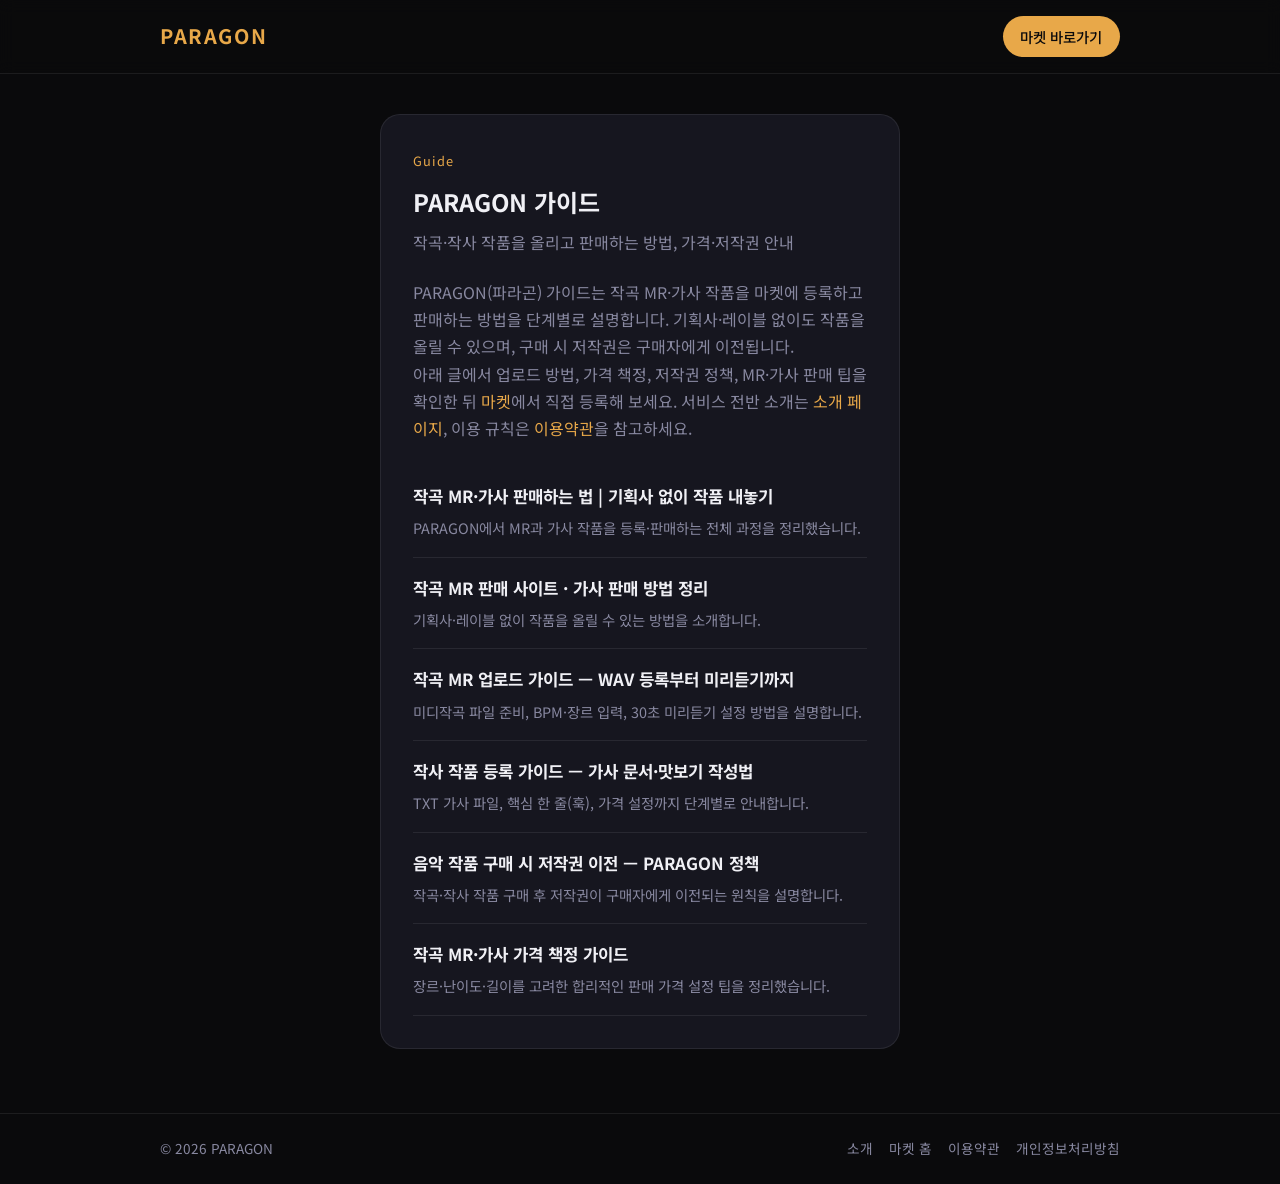
==== commit f68468b8: "fix: remove all AdSense scripts for policy review, expand content Disable ad serving site-wide until" ====
--- a/blog/index.html
+++ b/blog/index.html
@@ -32,6 +32,12 @@
       <p class="page-tag">Guide</p>
       <h1>PARAGON 가이드</h1>
       <p class="page-desc">작곡·작사 작품을 올리고 판매하는 방법, 가격·저작권 안내</p>
+
+      <div class="legal-body blog-index-intro">
+        <p>PARAGON(파라곤) 가이드는 작곡 MR·가사 작품을 마켓에 등록하고 판매하는 방법을 단계별로 설명합니다. 기획사·레이블 없이도 작품을 올릴 수 있으며, 구매 시 저작권은 구매자에게 이전됩니다.</p>
+        <p>아래 글에서 업로드 방법, 가격 책정, 저작권 정책, MR·가사 판매 팁을 확인한 뒤 <a href="../index.html">마켓</a>에서 직접 등록해 보세요. 서비스 전반 소개는 <a href="../about.html">소개 페이지</a>, 이용 규칙은 <a href="../terms.html">이용약관</a>을 참고하세요.</p>
+      </div>
+
       <div class="legal-body blog-list">
         <article class="blog-list-item">
           <h2><a href="mr-lyrics-selling.html">작곡 MR·가사 판매하는 법 | 기획사 없이 작품 내놓기</a></h2>
@@ -65,7 +71,9 @@
     <div class="container footer-inner">
       <p>&copy; 2026 PARAGON</p>
       <nav class="footer-links">
+        <a href="../about.html">소개</a>
         <a href="../index.html">마켓 홈</a>
+        <a href="../terms.html">이용약관</a>
         <a href="../privacy.html">개인정보처리방침</a>
       </nav>
     </div>
--- a/css/style.css
+++ b/css/style.css
@@ -1348,6 +1348,55 @@
   color: var(--accent);
 }
 
+.faq-section {
+  margin: 3rem 0 2rem;
+  padding: 2rem;
+  background: var(--surface);
+  border: 1px solid var(--border);
+  border-radius: var(--radius-lg);
+}
+
+.faq-list {
+  margin: 1.25rem 0 0;
+  display: grid;
+  gap: 1.25rem;
+}
+
+.faq-item dt {
+  font-weight: 700;
+  color: var(--text);
+  margin-bottom: 0.35rem;
+}
+
+.faq-item dd {
+  margin: 0;
+  color: var(--text-muted);
+  line-height: 1.7;
+}
+
+.faq-item dd a {
+  color: var(--accent);
+}
+
+.page-intro {
+  margin-bottom: 1.25rem;
+  padding-bottom: 0;
+}
+
+.page-intro p {
+  margin: 0;
+  color: var(--text-muted);
+  line-height: 1.7;
+}
+
+.chat-intro {
+  margin-bottom: 1rem;
+  padding: 1rem 1.25rem;
+  background: var(--surface);
+  border-radius: var(--radius);
+  border: 1px solid var(--border);
+}
+
 .adsense-enabled .ad-wrap {
   display: block;
 }
